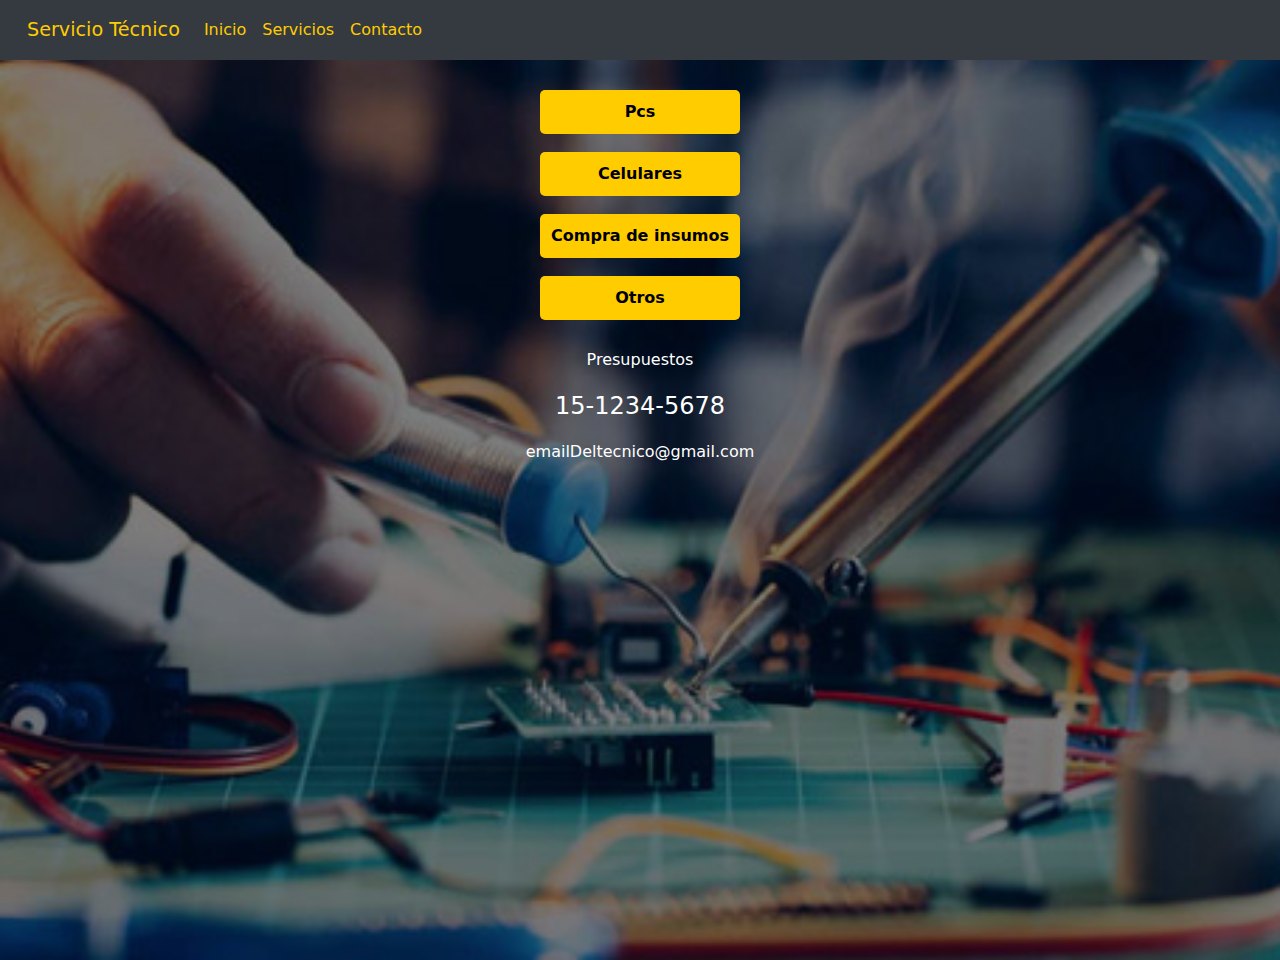
==== mi_sistema/presentacion/presentacion2.html @ 3a5e7feb "qwqw" ====
<!DOCTYPE html>
<html lang="es">
<head>
    <meta charset="UTF-8">
    <meta name="viewport" content="width=device-width, initial-scale=1.0">
    <title>Servicio Técnico</title>
    <link rel="stylesheet" href="styles.css">
    <link href="https://cdn.jsdelivr.net/npm/bootstrap@5.3.3/dist/css/bootstrap.min.css" rel="stylesheet" integrity="sha384-QWTKZyjpPEjISv5WaRU9OFeRpok6YctnYmDr5pNlyT2bRjXh0JMhjY6hW+ALEwIH" crossorigin="anonymous">
    <script src="https://cdn.jsdelivr.net/npm/bootstrap@5.3.3/dist/js/bootstrap.bundle.min.js" integrity="sha384-YvpcrYf0tY3lHB60NNkmXc5s9fDVZLESaAA55NDzOxhy9GkcIdslK1eN7N6jIeHz" crossorigin="anonymous"></script>
</head>
<body>
    <!-- Navbar -->
    <nav class="navbar navbar-expand-lg custom-navbar">
        <div class="container-fluid">
            <a class="navbar-brand" href="#">Servicio Técnico</a>
            <button class="navbar-toggler" type="button" data-bs-toggle="collapse" data-bs-target="#navbarNav" aria-controls="navbarNav" aria-expanded="false" aria-label="Toggle navigation">
                <span class="navbar-toggler-icon"></span>
            </button>
            <div class="collapse navbar-collapse" id="navbarNav">
                <ul class="navbar-nav">
                    <li class="nav-item">
                        <a class="nav-link" href="#">Inicio</a>
                    </li>
                    <li class="nav-item">
                        <a class="nav-link" href="#">Servicios</a>
                    </li>
                    <li class="nav-item">
                        <a class="nav-link" href="#">Contacto</a>
                    </li>
                </ul>
            </div>
        </div>
    </nav>

    <!-- Contenido principal -->
    <div class="container-fluid p-0">
        <div class="overlay"></div>
        <img src="reparacion_electronica.jpg" alt="Servicio Técnico" class="background-image">
        <div class="content text-center">

            <div class="buttons d-flex flex-column align-items-center">
                <a href="index_pcs.html" class="button btn btn-warning mb-2">Pcs</a>
                <a href="index_celulares.html" class="button btn btn-warning mb-2">Celulares</a>
                <a href="index_insumos.html" class="button btn btn-warning mb-2">Compra de insumos</a>
                <a href="index_otros.html" class="button btn btn-warning mb-2">Otros</a>
            </div>
            <div class="contact">
                <p>Presupuestos</p>
                <p class="phone">15-1234-5678</p>
            </div>
            <p class="website">emailDeltecnico@gmail.com</p>
        </div>
    </div>
</body>
</html>
---- mi_sistema/presentacion/styles.css ----
/* Estilos personalizados para el navbar */
.custom-navbar {
    background-color: #343a40; /* Color de fondo personalizado */
    color: white; /* Color del texto */
    height: 60px; /* Altura del navbar */
    padding: 0; /* Eliminar el padding */
}

.custom-navbar .navbar-brand {
    color: #ffcc00; /* Color de la marca */
    font-size: 1.2rem; /* Tamaño de la fuente de la marca */
    padding-left: 15px; /* Padding izquierdo para la marca */
}

.custom-navbar .navbar-brand:hover {
    color: #ffffff; /* Color de la marca al pasar el ratón */
}

.custom-navbar .nav-link {
    color: #ffcc00; /* Color de los enlaces de navegación */
    padding: 0 15px; /* Padding para los enlaces */
    line-height: 60px; /* Centrar verticalmente los enlaces */
}

.custom-navbar .nav-link:hover {
    color: #ffffff; /* Color de los enlaces al pasar el ratón */
}

.custom-navbar .navbar-toggler {
    border-color: #ffcc00; /* Color del borde del botón de hamburguesa */
}

.custom-navbar .navbar-toggler-icon {
    background-image: url("data:image/svg+xml,%3csvg viewBox='0 0 30 30' xmlns='http://www.w3.org/2000/svg'%3e%3cpath stroke='rgba%28255, 204, 0, 1%29' stroke-width='2' stroke-linecap='round' stroke-miterlimit='10' d='M4 7h22M4 15h22M4 23h22'/%3e%3c/svg%3e");
}

/* Estilos para otros elementos de la página */
.container-fluid {
    position: relative;
    height: 100vh;
}

.overlay {
    position: absolute;
    top: 0;
    left: 0;
    right: 0;
    bottom: 0;
    background-color: rgba(0, 0, 0, 0.5);
    z-index: 1;
}

.background-image {
    width: 100%;
    height: 100%;
    object-fit: cover;
    position: absolute;
    top: 0;
    left: 0;
    z-index: 0;
}

.content {
    position: relative;
    z-index: 2;
    color: white;
    padding: 20px;
}

.buttons .button {
    width: 200px;
    padding: 10px;
    text-align: center;
    margin: 10px 0;
    background-color: #ffcc00;
    border: none;
    color: black;
    font-weight: bold;
    border-radius: 5px;
    text-decoration: none;
}

.buttons .button:hover {
    background-color: #ffffff;
    color: #ffcc00;
}

.contact {
    margin-top: 20px;
}

.contact .phone {
    font-size: 1.5em;
}

.website {
    margin-top: 10px;
}
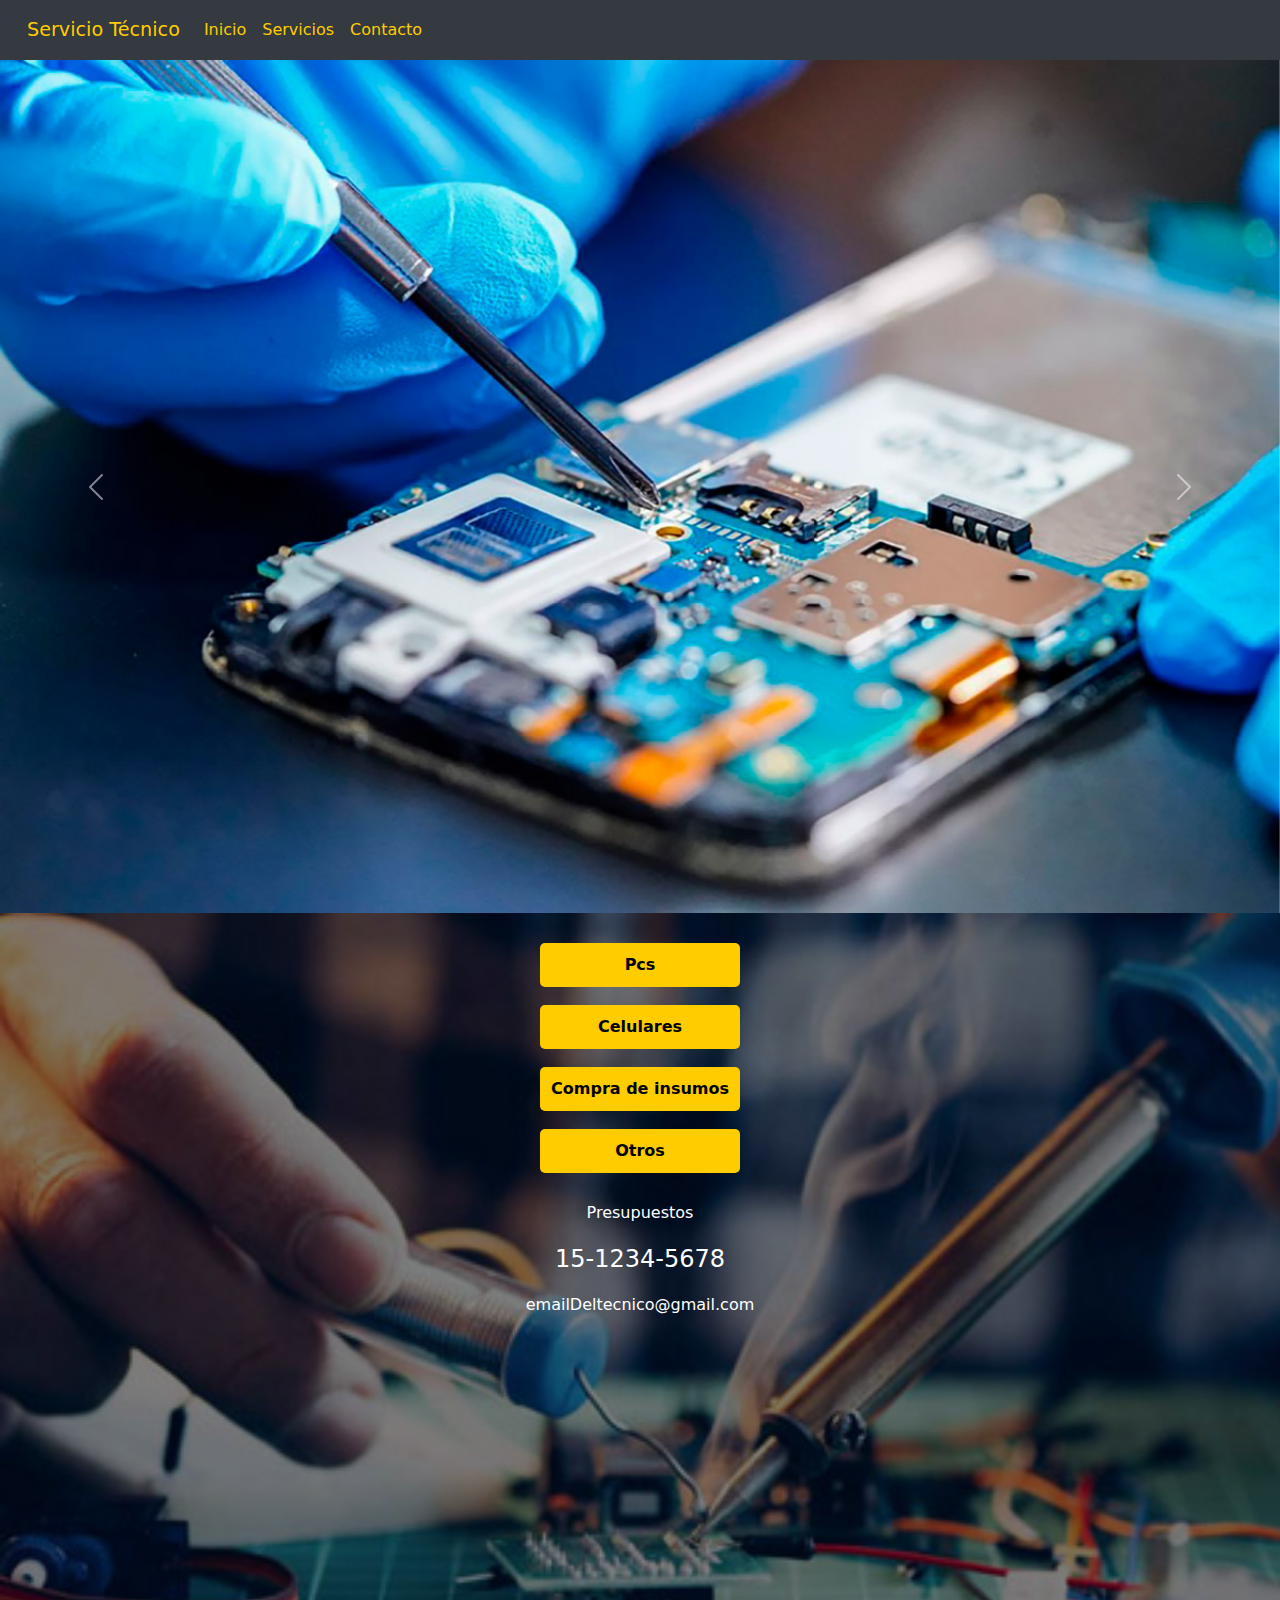
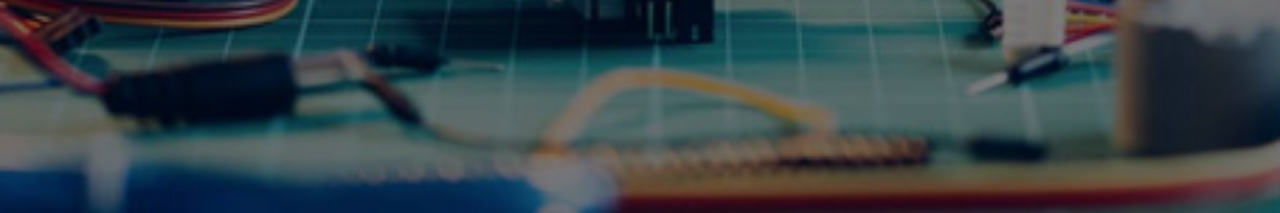
==== commit 84f2c3c6: "lll" ====
--- a/mi_sistema/presentacion/presentacion2.html
+++ b/mi_sistema/presentacion/presentacion2.html
@@ -32,6 +32,28 @@
         </div>
     </nav>
 
+    <div id="carouselExample" class="carousel slide" data-bs-ride="carousel">
+        <div class="carousel-inner">
+            <div class="carousel-item active">
+                <img src="reparacion_de_celulares.jpg" class="d-block w-100" alt="Reparación de celulares">
+            </div>
+            <div class="carousel-item">
+                <img src="abretucompu.jpg" class="d-block w-100" alt="Reparación de computadoras">
+            </div>
+            <div class="carousel-item">
+                <img src="logo.png" class="d-block w-100" alt="Reparación electrónica">
+            </div>
+        </div>
+        <button class="carousel-control-prev" type="button" data-bs-target="#carouselExample" data-bs-slide="prev">
+            <span class="carousel-control-prev-icon" aria-hidden="true"></span>
+            <span class="visually-hidden">Previous</span>
+        </button>
+        <button class="carousel-control-next" type="button" data-bs-target="#carouselExample" data-bs-slide="next">
+            <span class="carousel-control-next-icon" aria-hidden="true"></span>
+            <span class="visually-hidden">Next</span>
+        </button>
+    </div>
+
     <!-- Contenido principal -->
     <div class="container-fluid p-0">
         <div class="overlay"></div>
